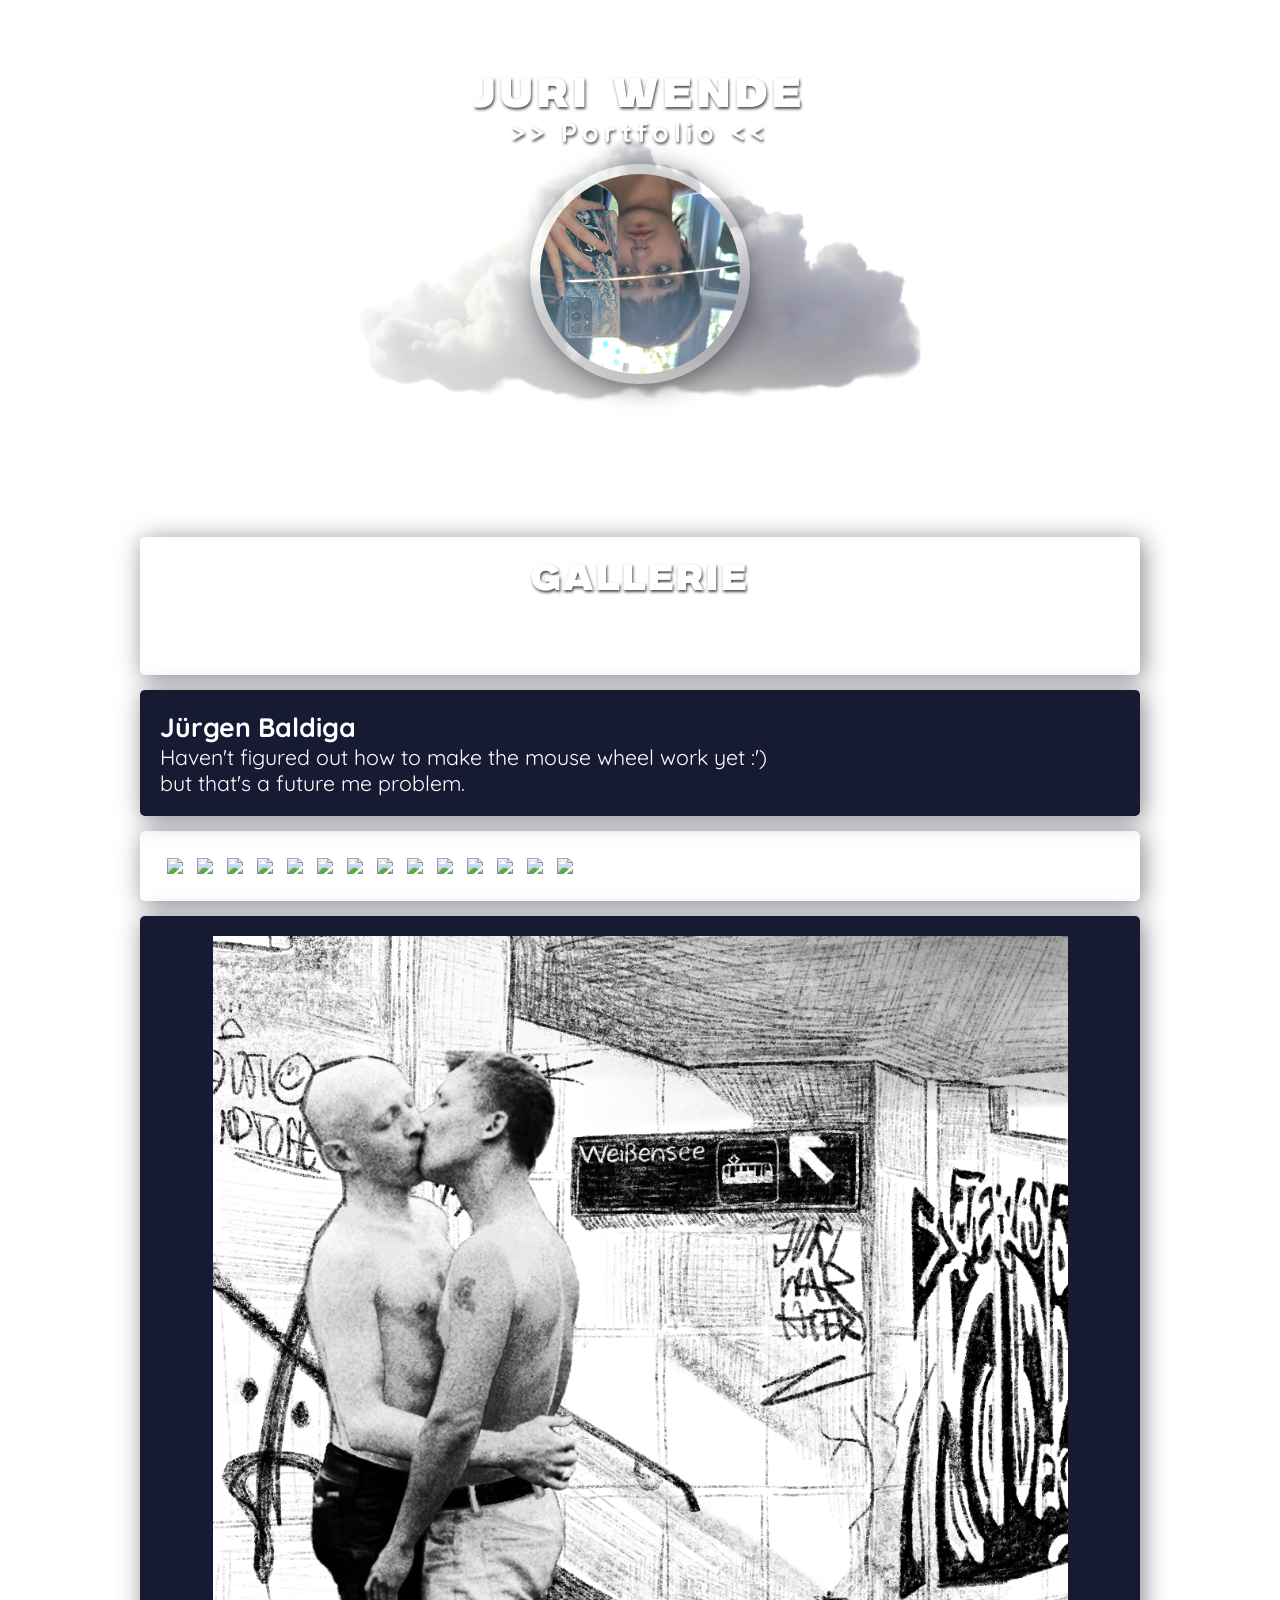
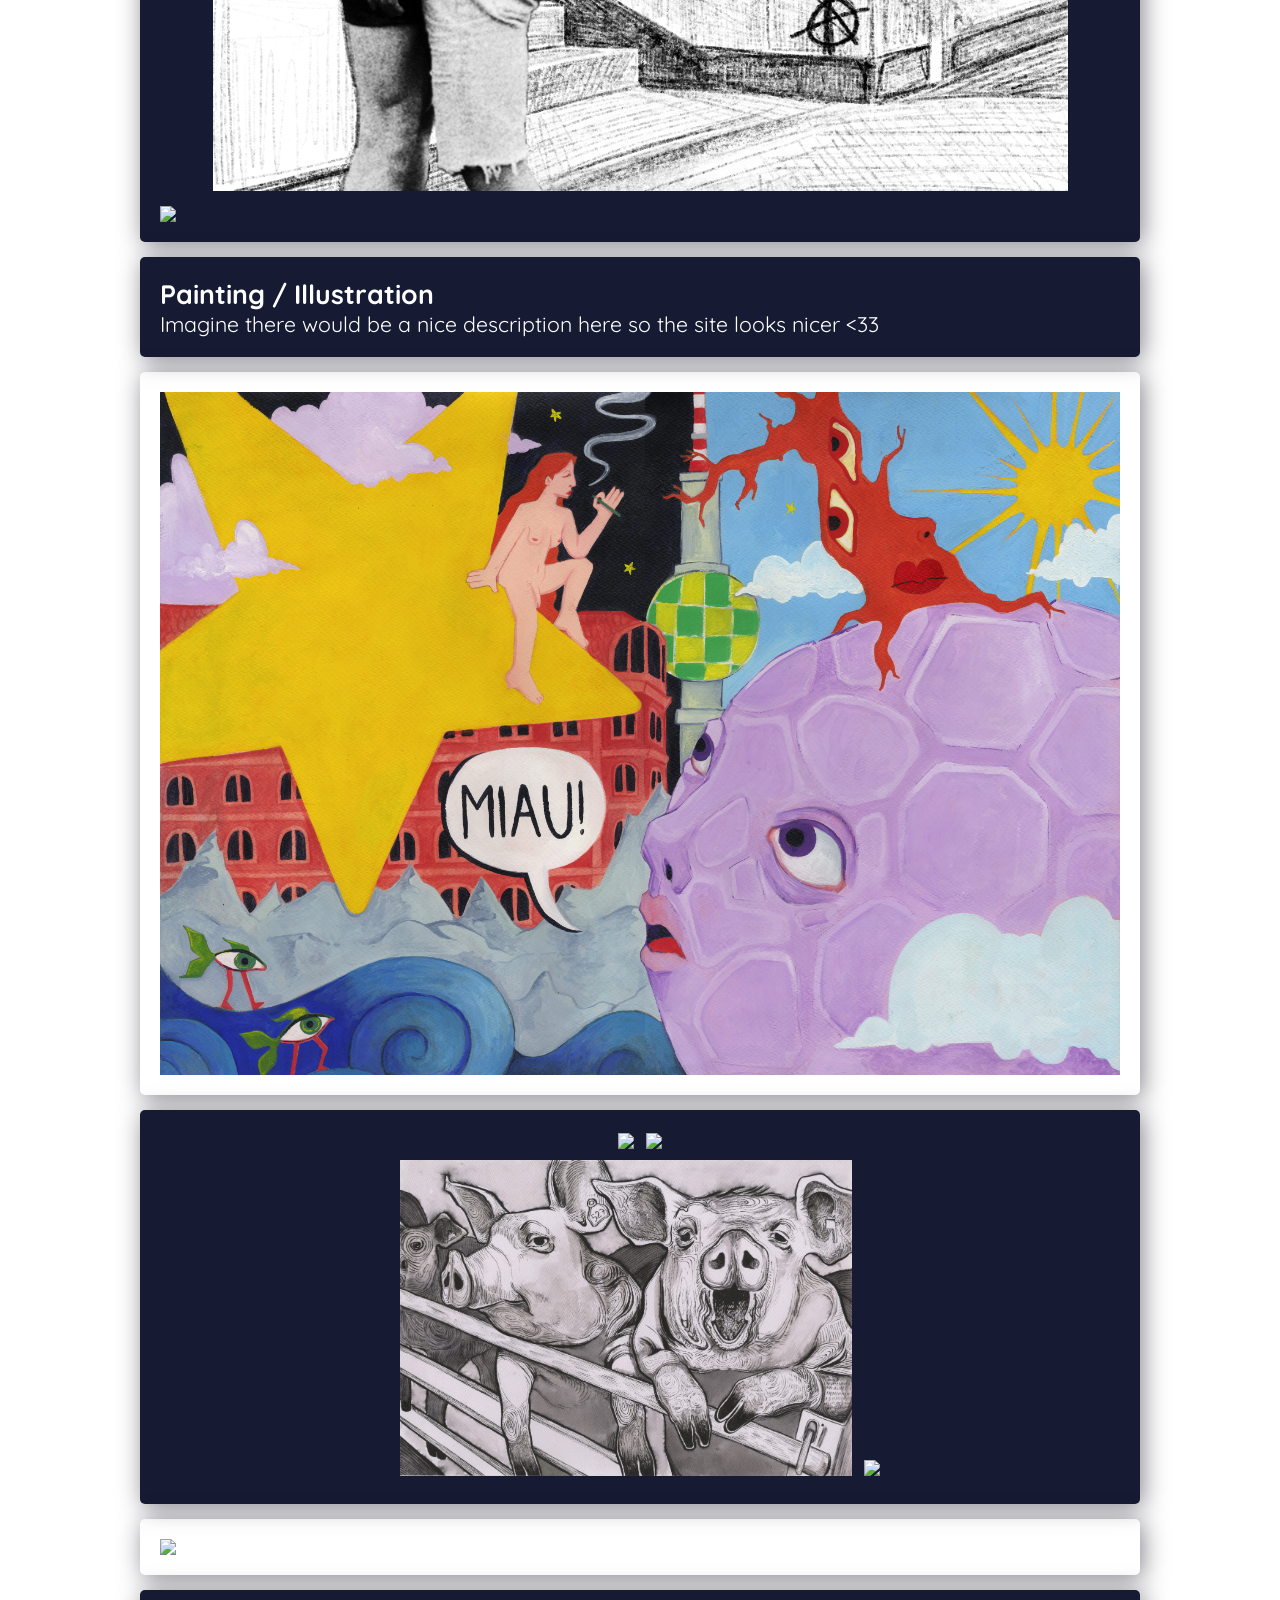
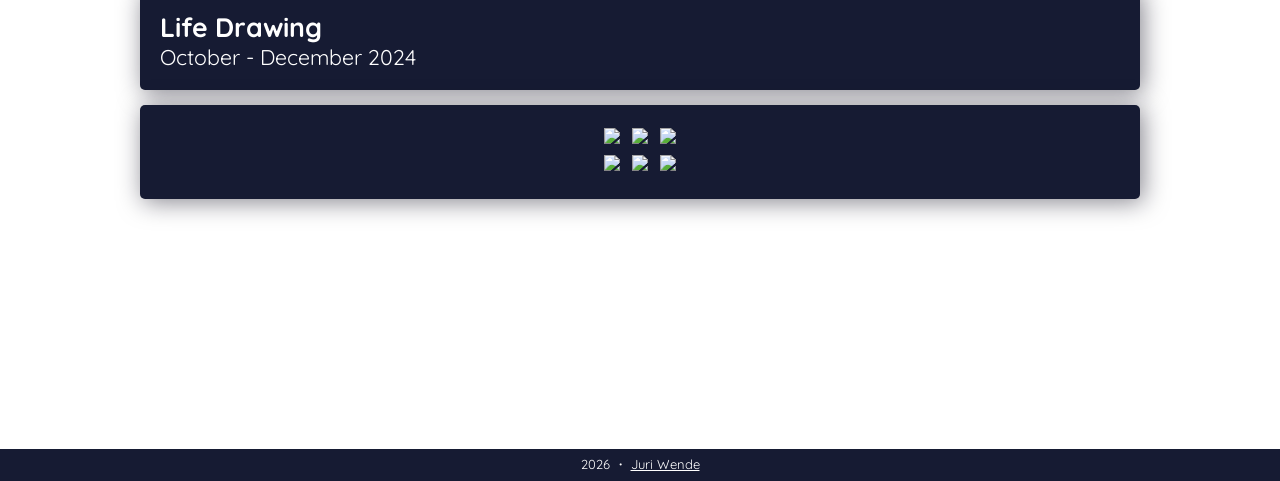
==== gallerie.html @ 5686fc75 "update site" ====
<!DOCTYPE html>
<html lang="en">

<head>
    <meta charset="UTF-8">
    <title>Gallery</title>
    <link rel="stylesheet" type="text/css" href="stylesheet.css">
</head>

<body>
    
    <section class="header">
        <div class="title">
            <h1>JURI WENDE</h1>
            <h2>>> Portfolio <<<h2>
        </div>

        <img class="profile" src="img/profile01.jpg" style="background-color: var(--transparent)">

        <ul class="navbar">
            <li><a href="index.html#about-me">About Me</a></li>
            <li><a href="gallerie.html">Gallery</a></li>
            <li><a href="strudel.html">Strudel</a></li>
            <li><a href="hydra.html">Hydra</a></li>
            <li><a href="kontakt.html">Contact</a></li>
        </ul>
    </section>

    <section class="content" style="background-color: var(--transparent);">
        <h1 style="text-align: center">Gallerie</h1>
        <ul class="navbar" style="border: none;">
            <li><a href="gallerie.html#baldiga">Jürgen Baldiga</a></li>
            <li><a href="gallerie.html#illustration">Painting / Illustration</a></li>
            <li><a href="gallerie.html#akt">Life Drawing</a></li>
        </ul>
    </section>

    <section id="baldiga" class="content">
        <h2>Jürgen Baldiga</h2>
        <p>Haven't figured out how to make the mouse wheel work yet :') <br>but that's a future me problem.</p>
    </section>

    <section class="content" style="background-color: var(--transparent);">
        <div class="gallery-scroll">
            <img class="gallery-item" src="img/art/baldigaZine/01.PNG">
            <img class="gallery-item" src="img/art/baldigaZine/02.PNG">
            <img class="gallery-item" src="img/art/baldigaZine/03.PNG">
            <img class="gallery-item" src="img/art/baldigaZine/04.PNG">
            <img class="gallery-item" src="img/art/baldigaZine/05.PNG">
            <img class="gallery-item" src="img/art/baldigaZine/06.PNG">
            <img class="gallery-item" src="img/art/baldigaZine/07.PNG">
            <img class="gallery-item" src="img/art/baldigaZine/08.PNG">
            <img class="gallery-item" src="img/art/baldigaZine/09.PNG">
            <img class="gallery-item" src="img/art/baldigaZine/10.PNG">
            <img class="gallery-item" src="img/art/baldigaZine/11.PNG">
            <img class="gallery-item" src="img/art/baldigaZine/12.PNG">
            <img class="gallery-item" src="img/art/baldigaZine/13.PNG">
            <img class="gallery-item" src="img/art/baldigaZine/14.PNG">
        </div>
    </section>

    <section class="content">
        <img src="img/art/baldiga/baldigaAnim_squared.gif">
        <img src="img/art/baldiga/baldigaSkizzen.jpg">
    </section>

    <section id="illustration" class="content">
        <h2>Painting / Illustration</h2>
        <p>Imagine there would be a nice description here so the site looks nicer <33</p>
    </section>

    <section class="content" style="background-color: var(--transparent)">
        <img src="img/art/miau.jpg">
    </section>

    <section class="content">
        <div class="img-row">
            <img id="two" src="img/art/shrooms.PNG">
            <img id="two" src="img/art/schweine02.png">
        </div>
        <div class="img-row">
            <img id="two" src="img/art/schweine.jpg">
            <img id="two" src="img/art/buntstifte.jpg">
        </div>
    </section>

    <section class="content" style="background-color: var(--transparent)">
        <img src="img/art/gaypanic01.PNG">
    </section>

    <section id="akt" class="content">
        <h2>Life Drawing</h2>
        <p>October - December 2024</p>
    </section>

    <section class="content">
        <div class="img-row">
            <img id="three" src="img/art/akt/akt01.png">
            <img id="three" src="img/art/akt/akt04.png">
            <img id="three" src="img/art/akt/akt06.png">
        </div>
        <div class="img-row">
            <img id="three" src="img/art/akt/akt05.png">
            <img id="three" src="img/art/akt/akt03.png">
            <img id="three" src="img/art/akt/akt02.png">
        </div>
    </section>

    <section class="footer">
        <p>2026 ・ <a href="kontakt.html">Juri Wende</a></p>
    </section>

</body></html>
---- stylesheet.css ----
/*COLOR THEMES*/
:root {

    --transparent: rgba(255, 255, 255, 0.15);

    --contrast: #ed625d;
    --bright: #d8d0dd;
    --light: #474973;
    --mid: #161b33;
    --dark: #0d0c1d;

    --text: white;

}

/*FONTS*/
@font-face {
  font-family: quicksand;
  src: url(fonts/quicksand-all.ttf);
}
@font-face {
  font-family: milker;
  src: url(fonts/milker.otf);
}

/*GENERAL*/
body {
    background-image: url(img/background.png);
    background-size: cover;
    background-repeat: no-repeat;
    background-attachment: fixed;

    height: 100vh;
    min-height: 100%;

    margin: 0px;
    padding: 0px;
}

/*NAVBAR*/
ul.navbar {
    list-style-type: none;
    display: flex;
    border-bottom: 2px solid white;
    
    margin: 0px auto;
    padding: 0px;
}

ul.navbar>li {
    padding: 0px;
    margin: 0px auto;
}

ul.navbar li>a{
    display: block;
    color: white;
    margin: 5px auto;
    padding: 5px;
    background-color: var(--transparent);
    border-radius: 7px;
    
    text-decoration: none;
    text-indent: none;
}

ul.navbar>li:hover>a{
    color: var(--bright);
}

/*SECTIONS*/
section.header {
    background-image: url(img/clouds/01.png);
    background-size: 666px auto;
    background-repeat: no-repeat;
    background-position: 50% 55%;
    margin: 0px auto;
    padding: 75px 25%;
    text-align: center;
}

/*
div.title {
    border: 2px solid white;
    border-radius: 5px;
    padding: 10px;
}
*/

section.content {
    background-color: var(--mid);
    width: 75%;
    max-width: 1000px;
    margin: 15px auto;
    padding: 20px;
    border-radius: 5px;
    box-shadow: 3px 3px 25px 0px rgba(13,12,29,0.5);
}

section.footer {
    background-color: var(--mid);
    width: 100%;
    margin: 0px auto;
    margin-top: 250px;
    padding: 0px;
    text-align: center;
}

.content>div.paragraph {
    padding: 0 auto;
    padding-top: 35px;
}

/*PROFILE IMG*/
img.profile {
    border-radius: 50%;
    height: 200px;
    width: auto;
    position: relative;
    display: block;
    margin: 15px auto;
    box-shadow: 3px 3px 25px 0px rgba(13,12,29,0.5);
    padding: 10px;
}

/*TYPOGRAPHY*/
.header h1, .header h2 {
    color: white;
    letter-spacing: 5px;
    text-shadow: 1px 2px 3px rgba(13, 12, 29, 0.75);

    margin: 0px;
    padding: 0px;
}

.header h1 {
    font-family: milker;
    font-size: 42px;
    font-weight: 500;
}

.content h1, .content h1 a {
    font-family: milker;
    color: white;
    font-size: 37px;
    text-shadow: 1px 2px 3px rgba(13, 12, 29, 0.75);
    letter-spacing: 3px;

    margin: 0px;
    padding: 0px;
}
.content>h1, .content h1 a {
    border-bottom: 2px solid white;
    padding: 5px 0px;
    margin: 0px 0px 5px 0px;
    font-weight: 500;
}

.footer>p {
    color: white;
    padding: 7px;
    font-size: small;
}

.footer>p>a {
    color: white;
}
.footer>p>a:hover {
    color: var(--bright);
}


p, div, h2, h3, h4, h5, h6, li {
    font-family: quicksand;
    color: var(--text);

    margin: 0px;
    padding: 0px;
}
p, div, ul li, ul li a, table {
    font-weight: 400;
    font-size: 16pt;
}
h2 {
    font-weight: 900;
    font-size: 20pt;
}

/*TABLES*/
table {
    width: 100%;
    margin: 0px;
    padding: 0px;
}
th {
    background-color: var(--dark);
    border: 2px solid var(--light);
    border-radius: 5px;
    color: white;
    text-align: left;
    padding: 5px;
    margin: 0px;
}
td {
    background-color: var(--light);
    border-radius: 5px;
    text-align: left;
    padding: 5px;
    margin: 0px;
}

/*LISTS*/
ul {
    list-style-type: "・";
    padding: 0px 0px 0px 10px;
    margin: 0px 0px 0px 0px;
}
ul li {
    text-indent: 0px;
}
ul li a {
    color: var(--bright);
}
ul li a:hover {
    color: var(--light);
}

/*GALLERY MENU*/
div.gallery-menu {
    position: relative;
    text-align: center;
    display: grid;
}
div.gallery-menu>a>img {
    width: 100vw;
    max-height: 100px;
    object-fit: cover;
    margin: 5px auto;
    padding: 0px;
    border-radius: 2px;
    filter: brightness(65%);
    box-shadow: 1px 3px 5px 0px rgba(13,12,29,0.25);
}

div.gallery-menu>a>img:hover {
    filter: brightness(90%);
}

div.menu-title * {
    font-size: 30px;
    position: absolute;
    top: 50%;
    left: 50%;
    transform: translate(-50%, -50%);
    white-space: nowrap;
}

/*IMAGES*/
img {
    max-width: 100%;
    max-height: 95vh;
    display: block;
    margin: 0px auto;
}
img+img {
    margin-top: 15px;
}

/*GALLERY*/
.gallery-scroll {
    display: flex;
    flex-wrap: nowrap;
    align-items: center;
    margin: 0;
    padding: 0;
    scroll-snap-type: x mandatory;
    overflow-x: scroll;
    justify-content: left;
}

.gallery-item {
    scroll-snap-align: center;
    max-height: 75vh;
    max-width: 100%;
    padding: 7px;
    margin: 0;
}

/*IMAGE-ROW*/
.img-row {
    max-width: 100%;
    text-align: center;
}
.img-row img#two {
    display: inline;
    width: 47%;
    height: auto;
    margin: 0px auto;
    padding: 3px;
}
.img-row img#three {
    display: inline;
    width: 31%;
    height: auto;
    margin: 0px auto;
    padding: 3px;
}
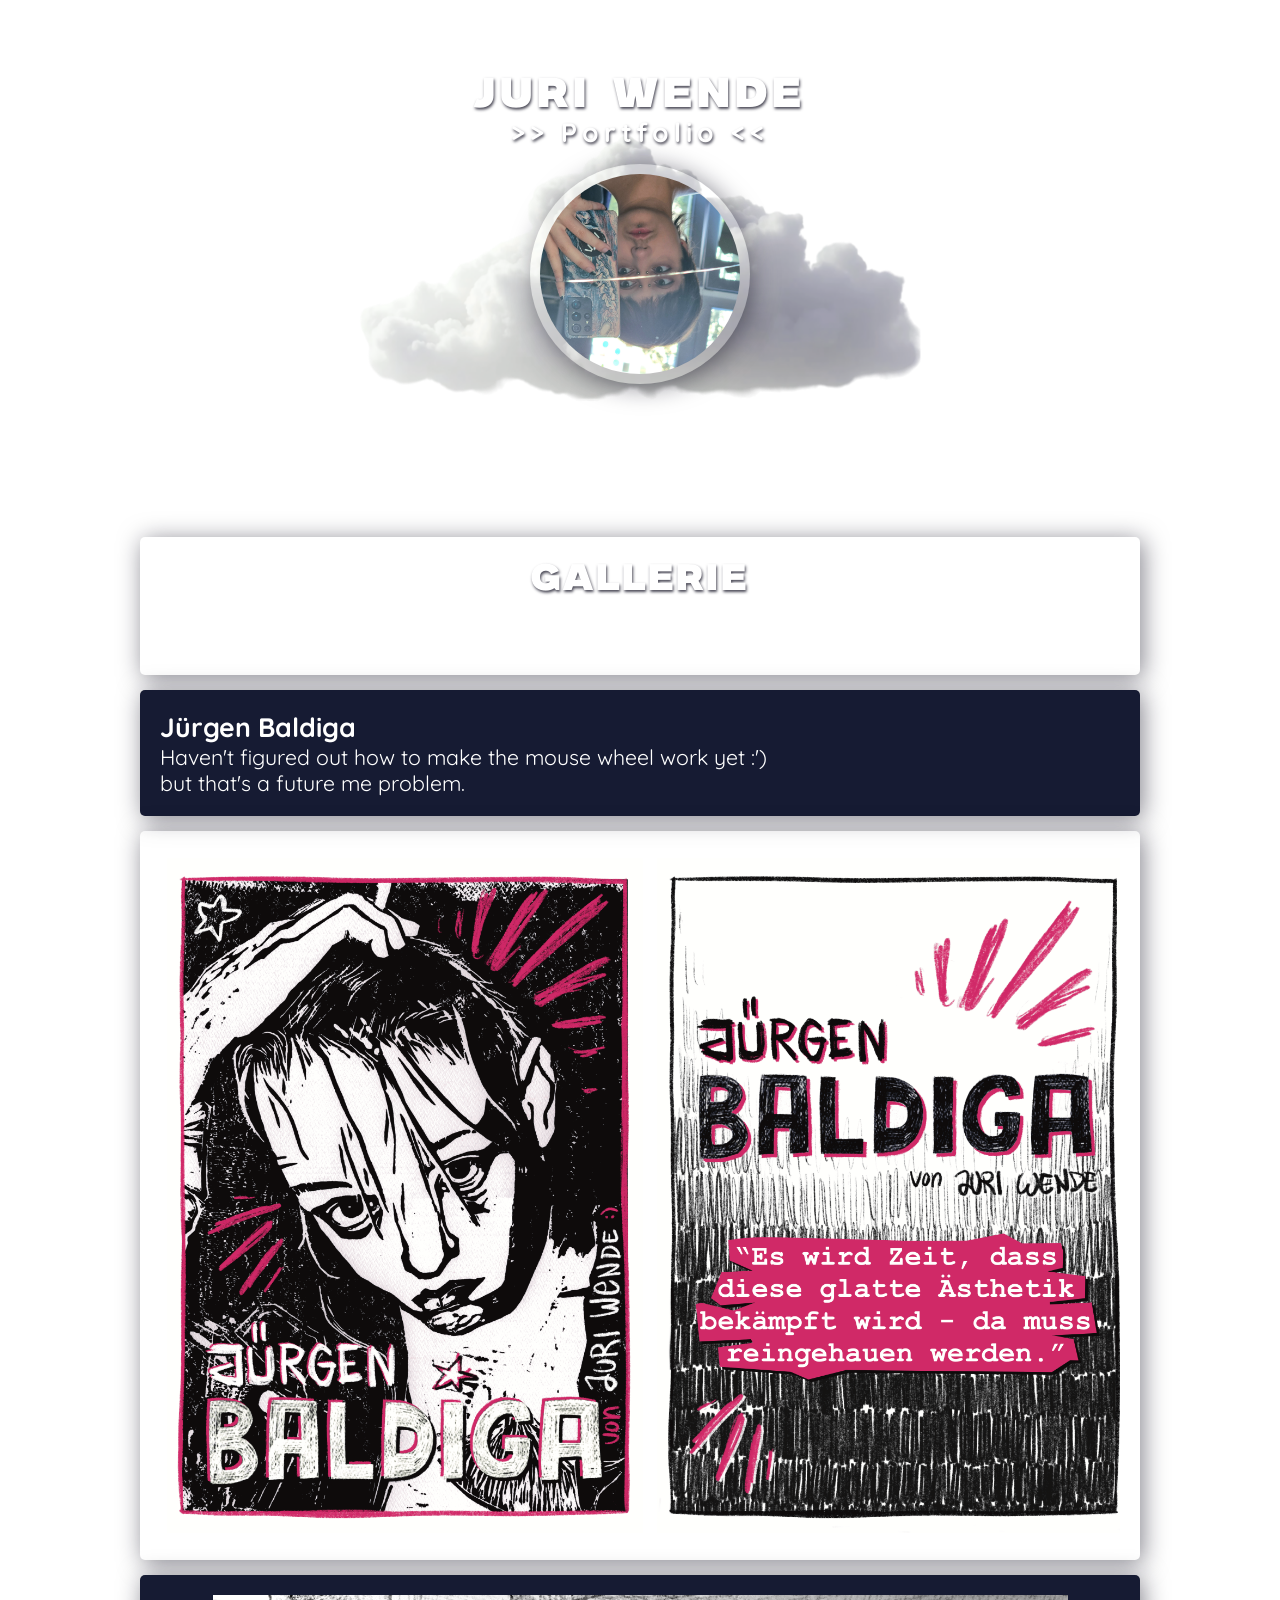
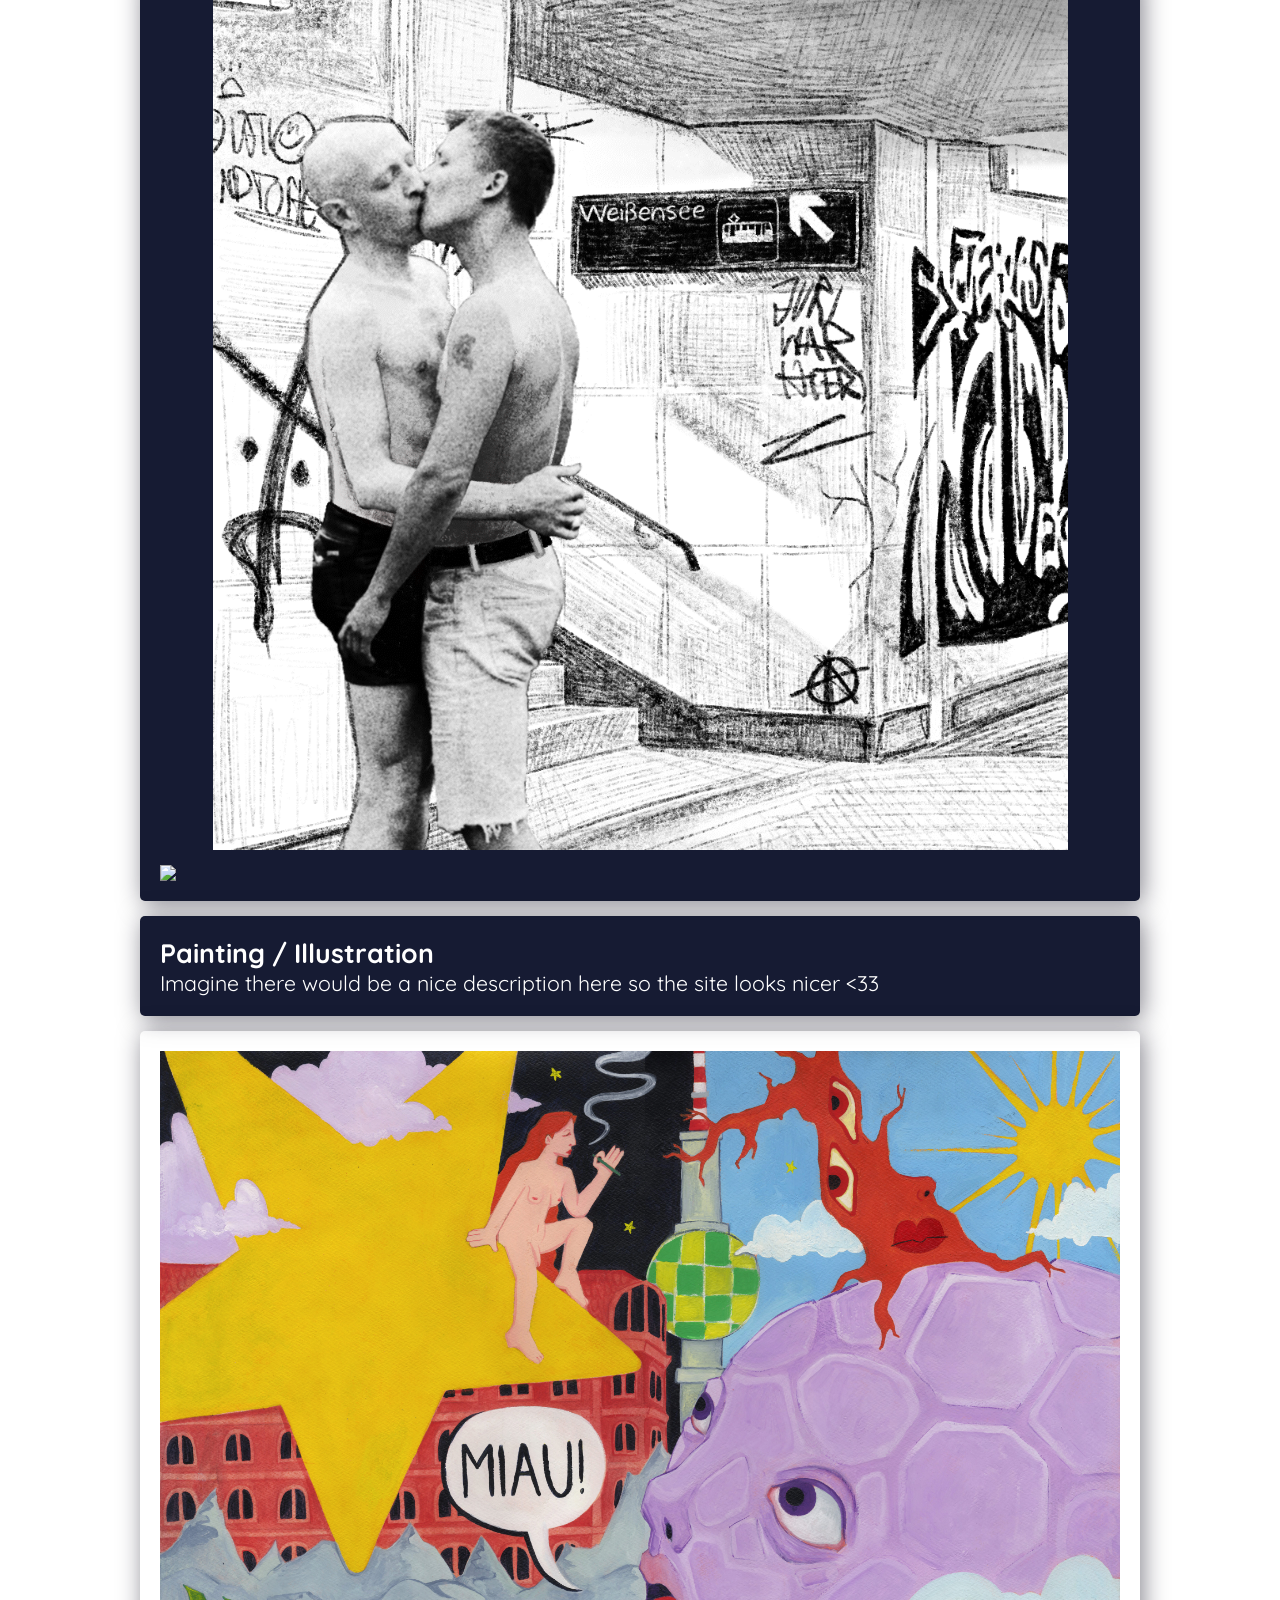
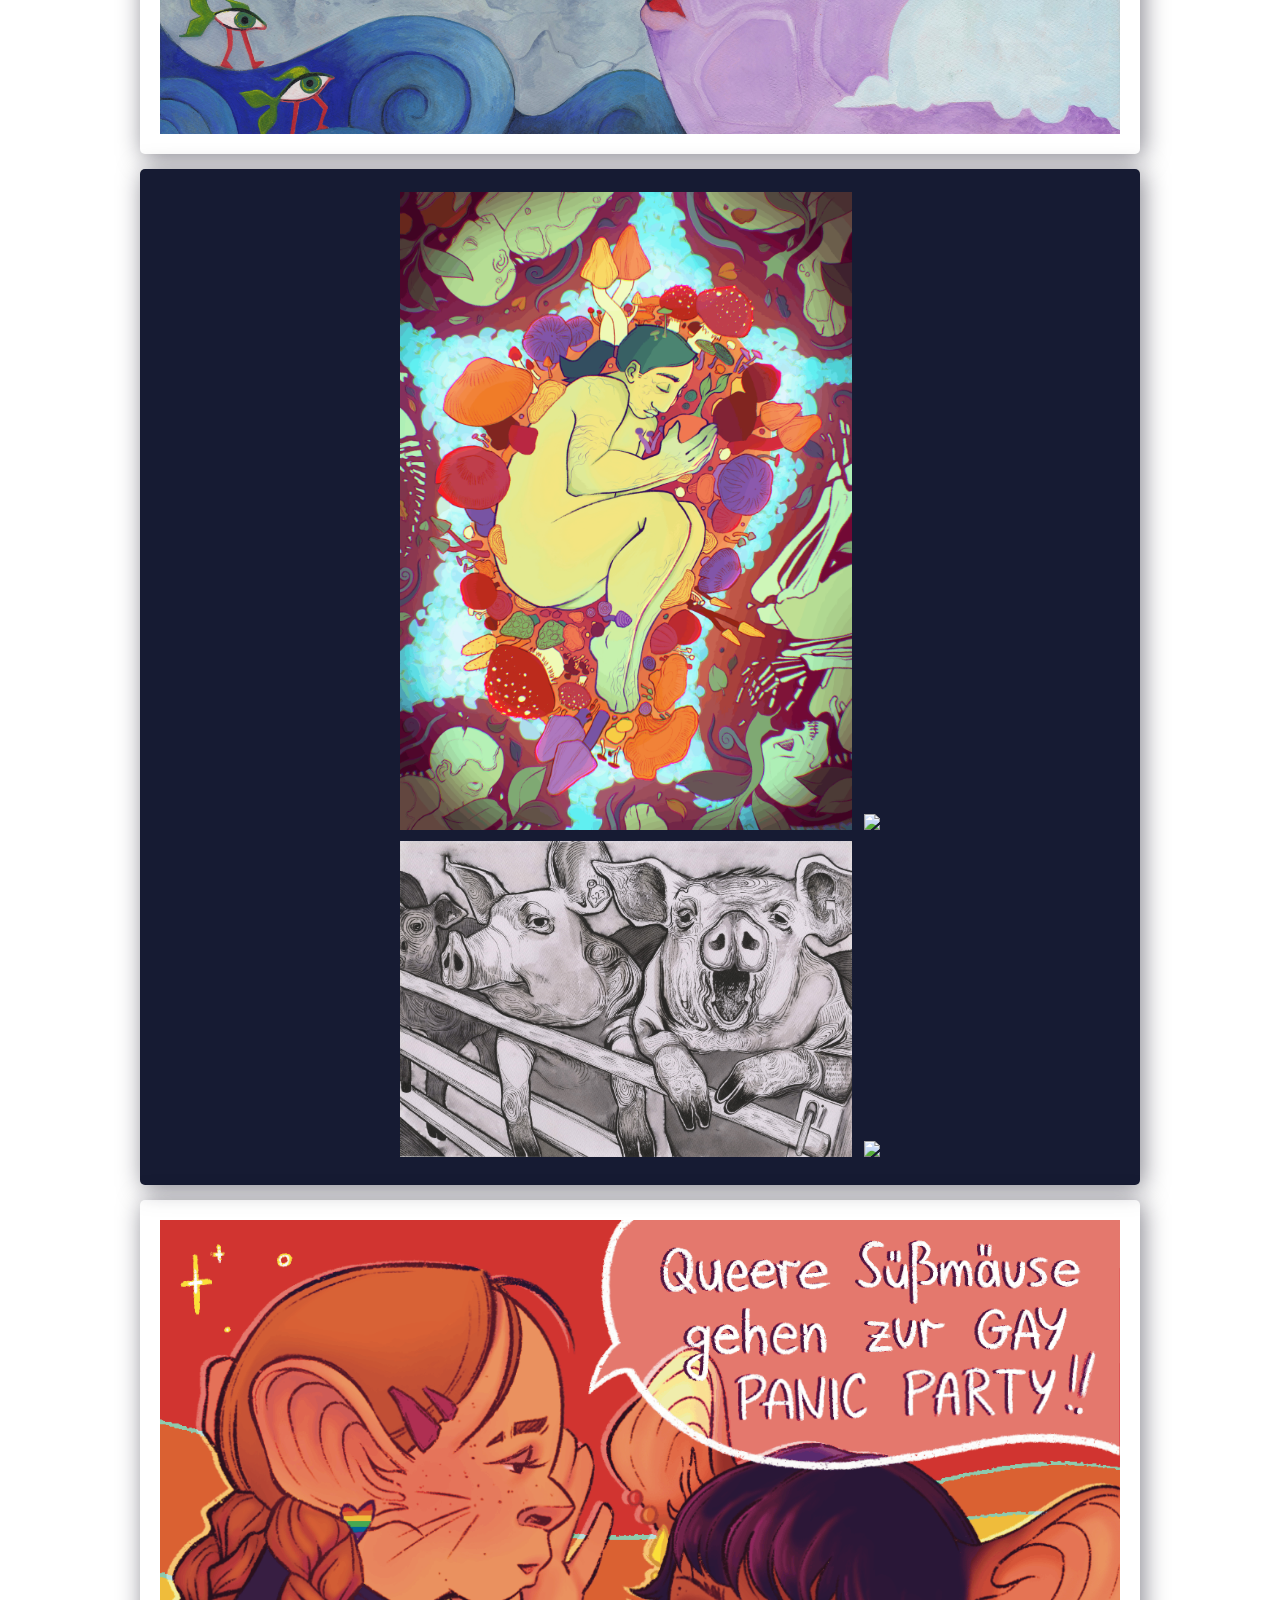
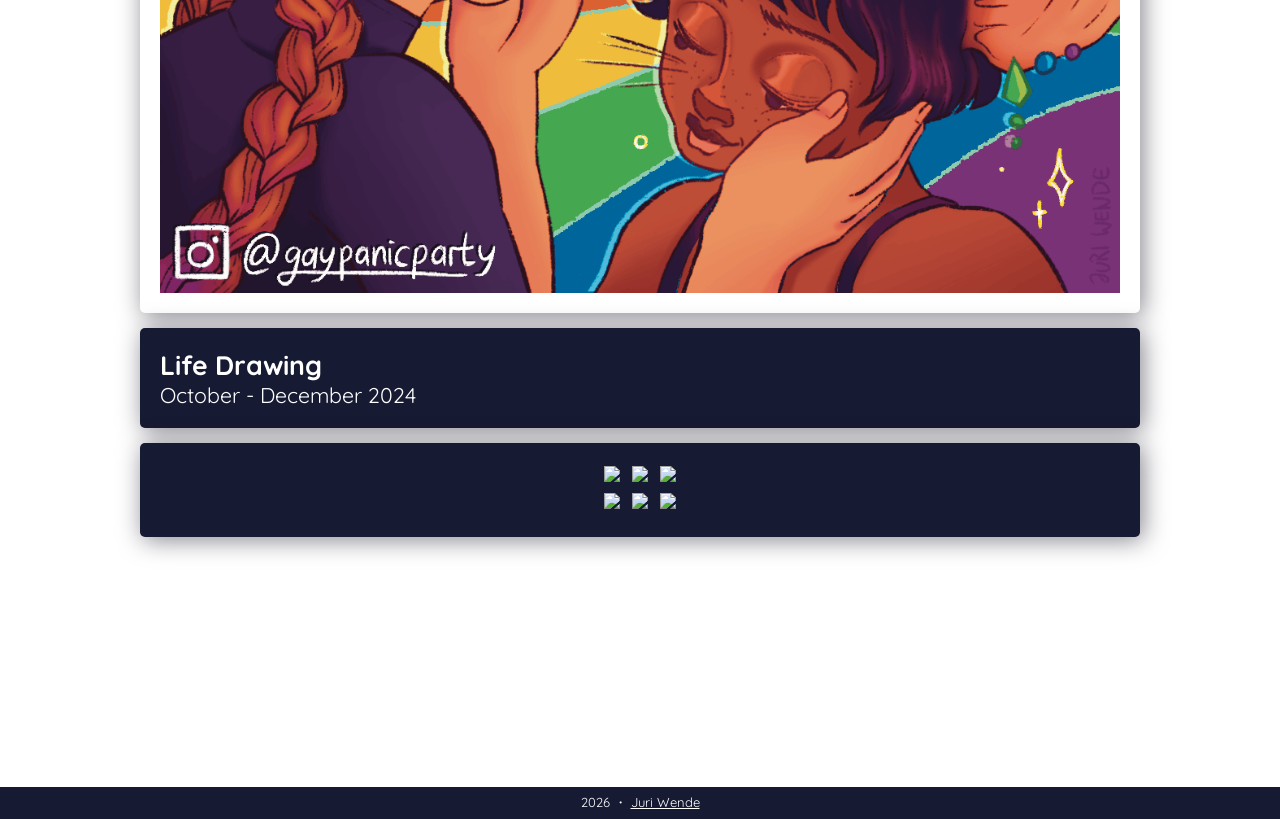
==== commit f184c38b: "chane .PNG to .png" ====
--- a/gallerie.html
+++ b/gallerie.html
@@ -42,20 +42,20 @@
 
     <section class="content" style="background-color: var(--transparent);">
         <div class="gallery-scroll">
-            <img class="gallery-item" src="img/art/baldigaZine/01.PNG">
-            <img class="gallery-item" src="img/art/baldigaZine/02.PNG">
-            <img class="gallery-item" src="img/art/baldigaZine/03.PNG">
-            <img class="gallery-item" src="img/art/baldigaZine/04.PNG">
-            <img class="gallery-item" src="img/art/baldigaZine/05.PNG">
-            <img class="gallery-item" src="img/art/baldigaZine/06.PNG">
-            <img class="gallery-item" src="img/art/baldigaZine/07.PNG">
-            <img class="gallery-item" src="img/art/baldigaZine/08.PNG">
-            <img class="gallery-item" src="img/art/baldigaZine/09.PNG">
-            <img class="gallery-item" src="img/art/baldigaZine/10.PNG">
-            <img class="gallery-item" src="img/art/baldigaZine/11.PNG">
-            <img class="gallery-item" src="img/art/baldigaZine/12.PNG">
-            <img class="gallery-item" src="img/art/baldigaZine/13.PNG">
-            <img class="gallery-item" src="img/art/baldigaZine/14.PNG">
+            <img class="gallery-item" src="img/art/baldigaZine/01.png">
+            <img class="gallery-item" src="img/art/baldigaZine/02.png">
+            <img class="gallery-item" src="img/art/baldigaZine/03.png">
+            <img class="gallery-item" src="img/art/baldigaZine/04.png">
+            <img class="gallery-item" src="img/art/baldigaZine/05.png">
+            <img class="gallery-item" src="img/art/baldigaZine/06.png">
+            <img class="gallery-item" src="img/art/baldigaZine/07.png">
+            <img class="gallery-item" src="img/art/baldigaZine/08.png">
+            <img class="gallery-item" src="img/art/baldigaZine/09.png">
+            <img class="gallery-item" src="img/art/baldigaZine/10.png">
+            <img class="gallery-item" src="img/art/baldigaZine/11.png">
+            <img class="gallery-item" src="img/art/baldigaZine/12.png">
+            <img class="gallery-item" src="img/art/baldigaZine/13.png">
+            <img class="gallery-item" src="img/art/baldigaZine/14.png">
         </div>
     </section>
 
@@ -75,7 +75,7 @@
 
     <section class="content">
         <div class="img-row">
-            <img id="two" src="img/art/shrooms.PNG">
+            <img id="two" src="img/art/shrooms.png">
             <img id="two" src="img/art/schweine02.png">
         </div>
         <div class="img-row">
@@ -85,7 +85,7 @@
     </section>
 
     <section class="content" style="background-color: var(--transparent)">
-        <img src="img/art/gaypanic01.PNG">
+        <img src="img/art/gaypanic01.png">
     </section>
 
     <section id="akt" class="content">
@@ -110,4 +110,4 @@
         <p>2026 ・ <a href="kontakt.html">Juri Wende</a></p>
     </section>
 
-</body></html>+</body></html>
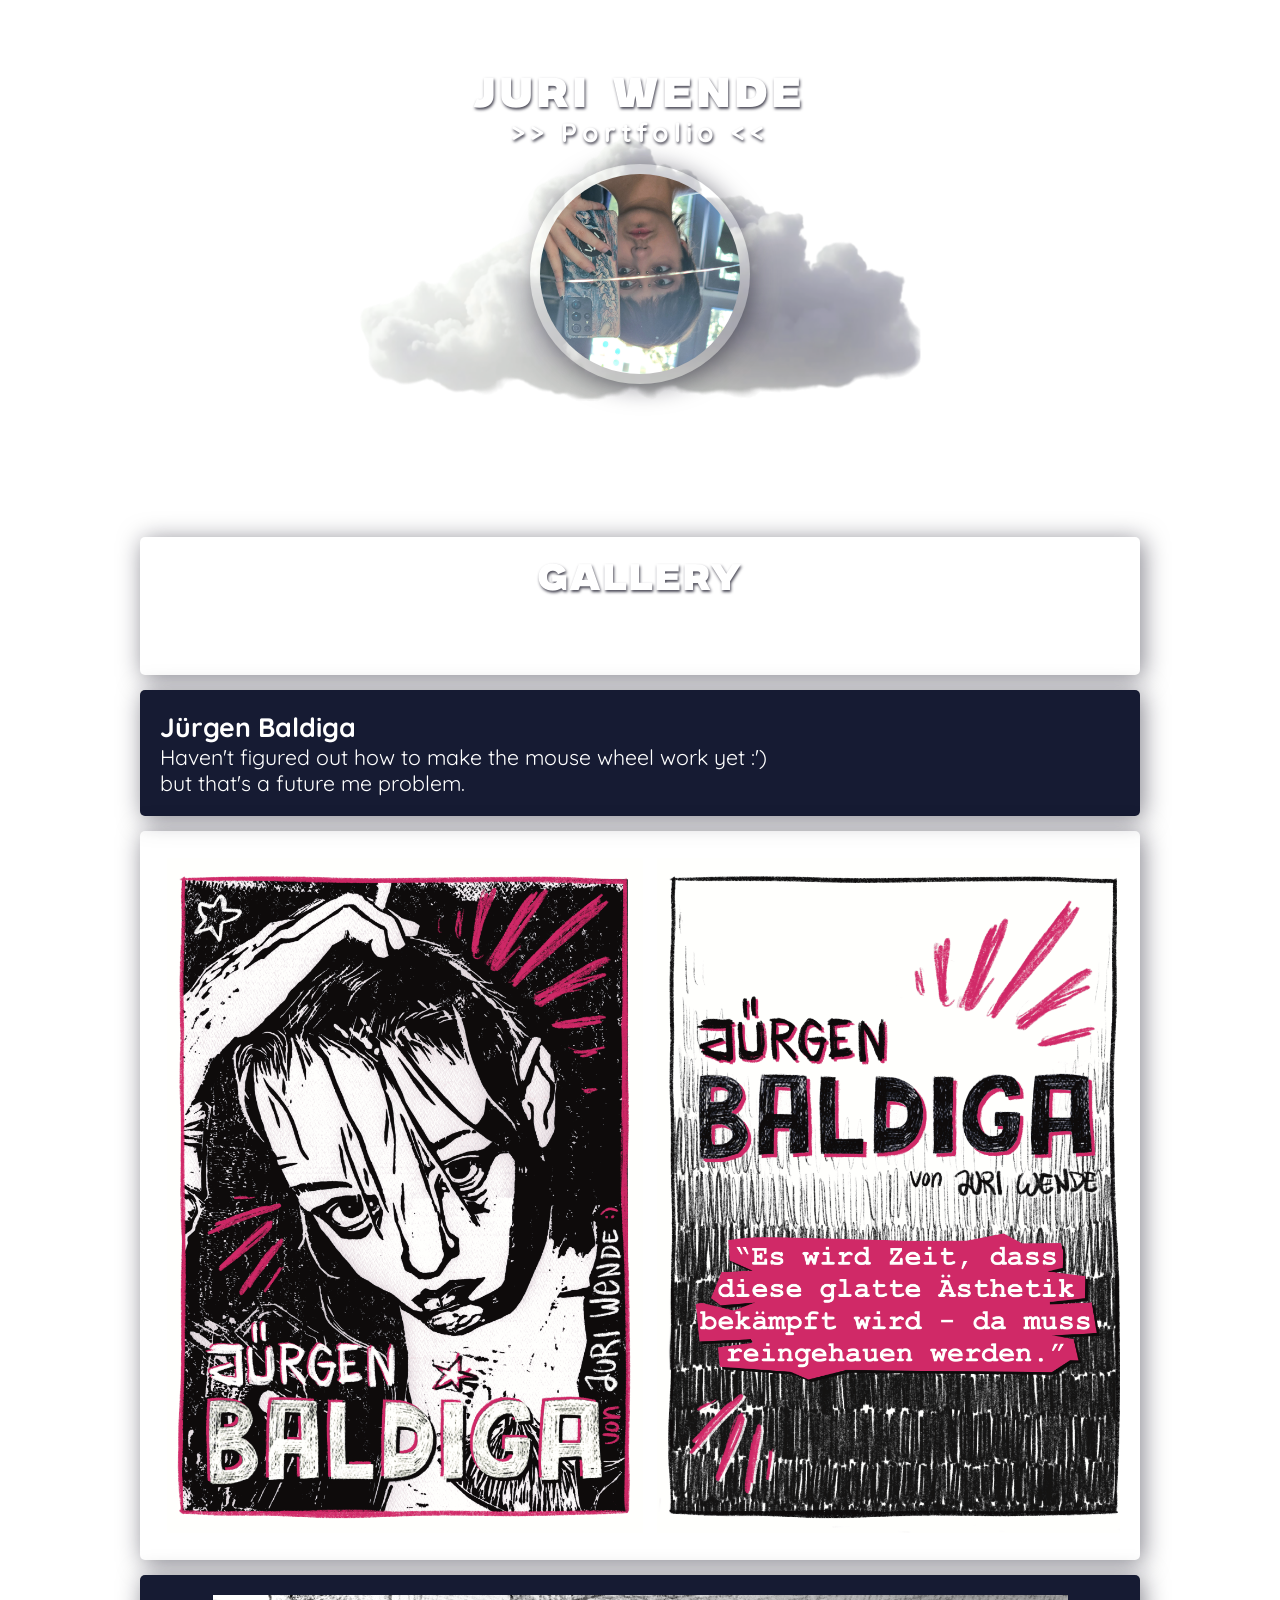
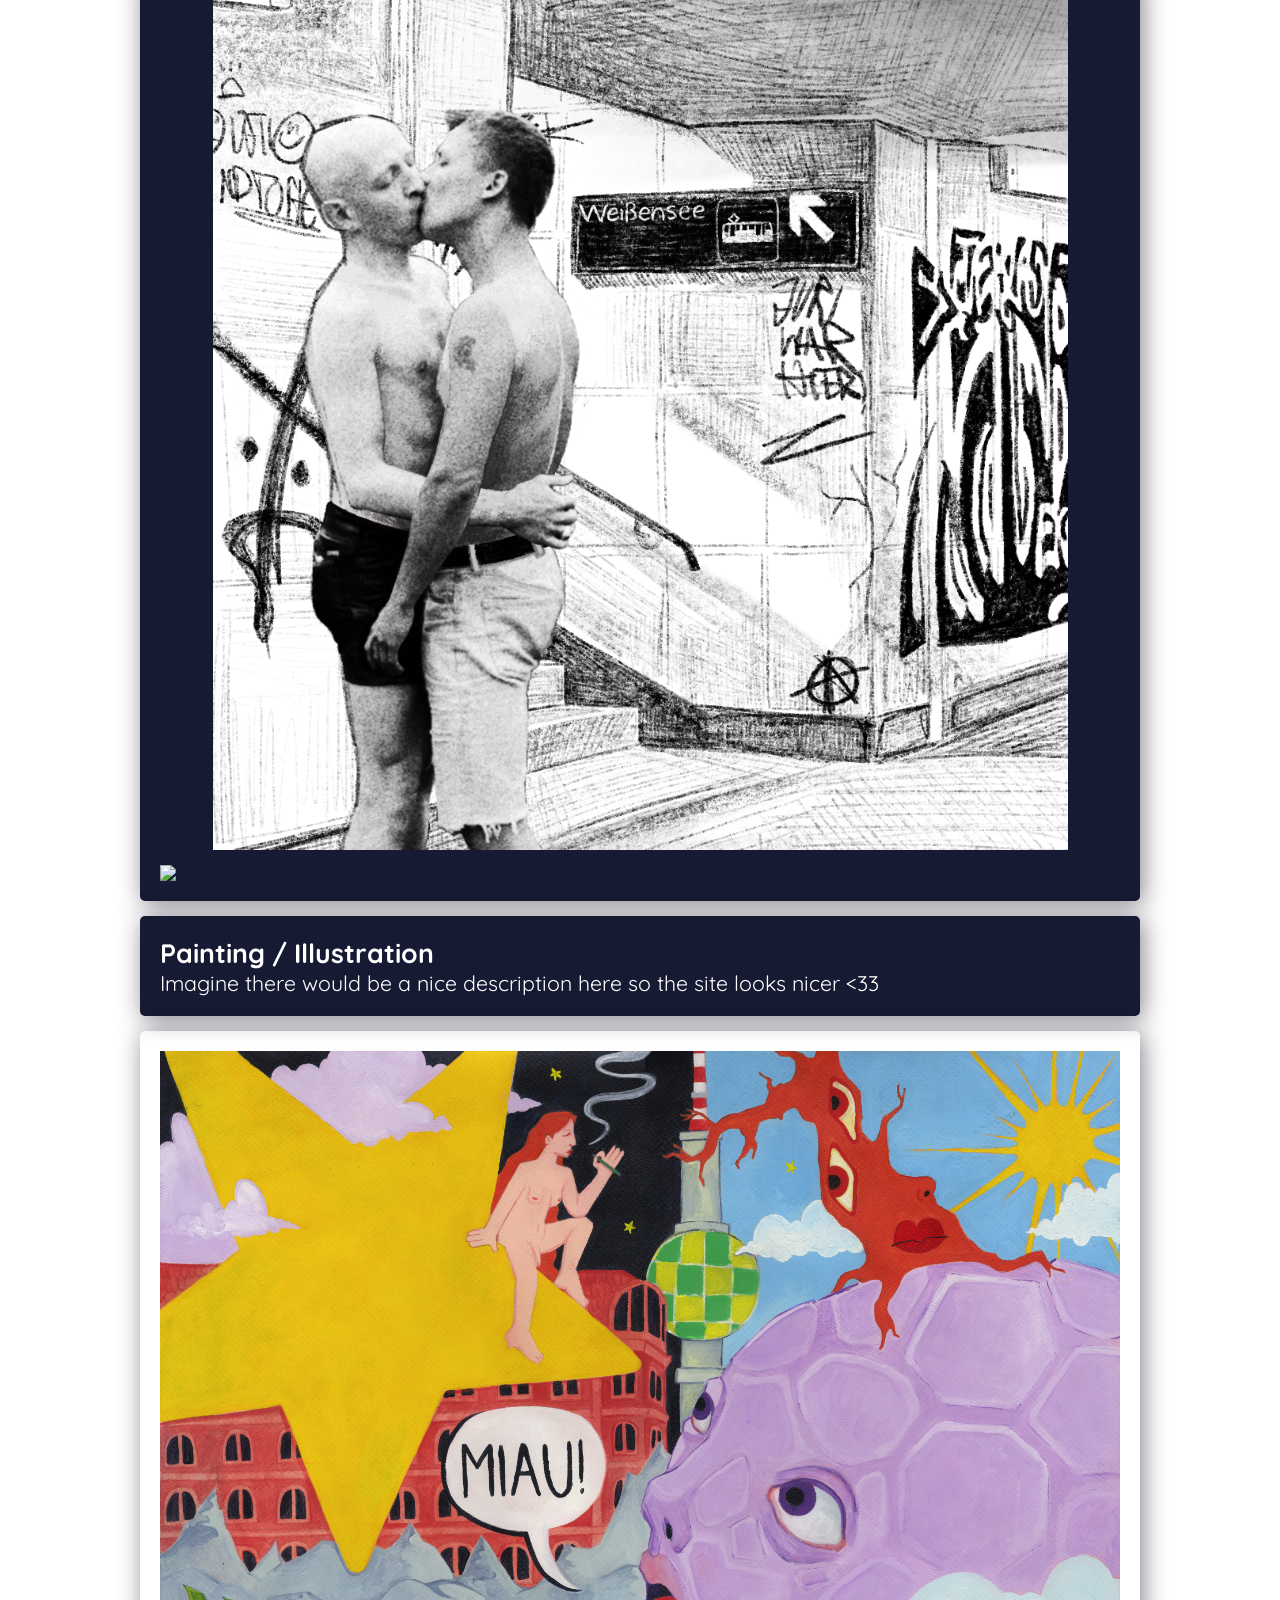
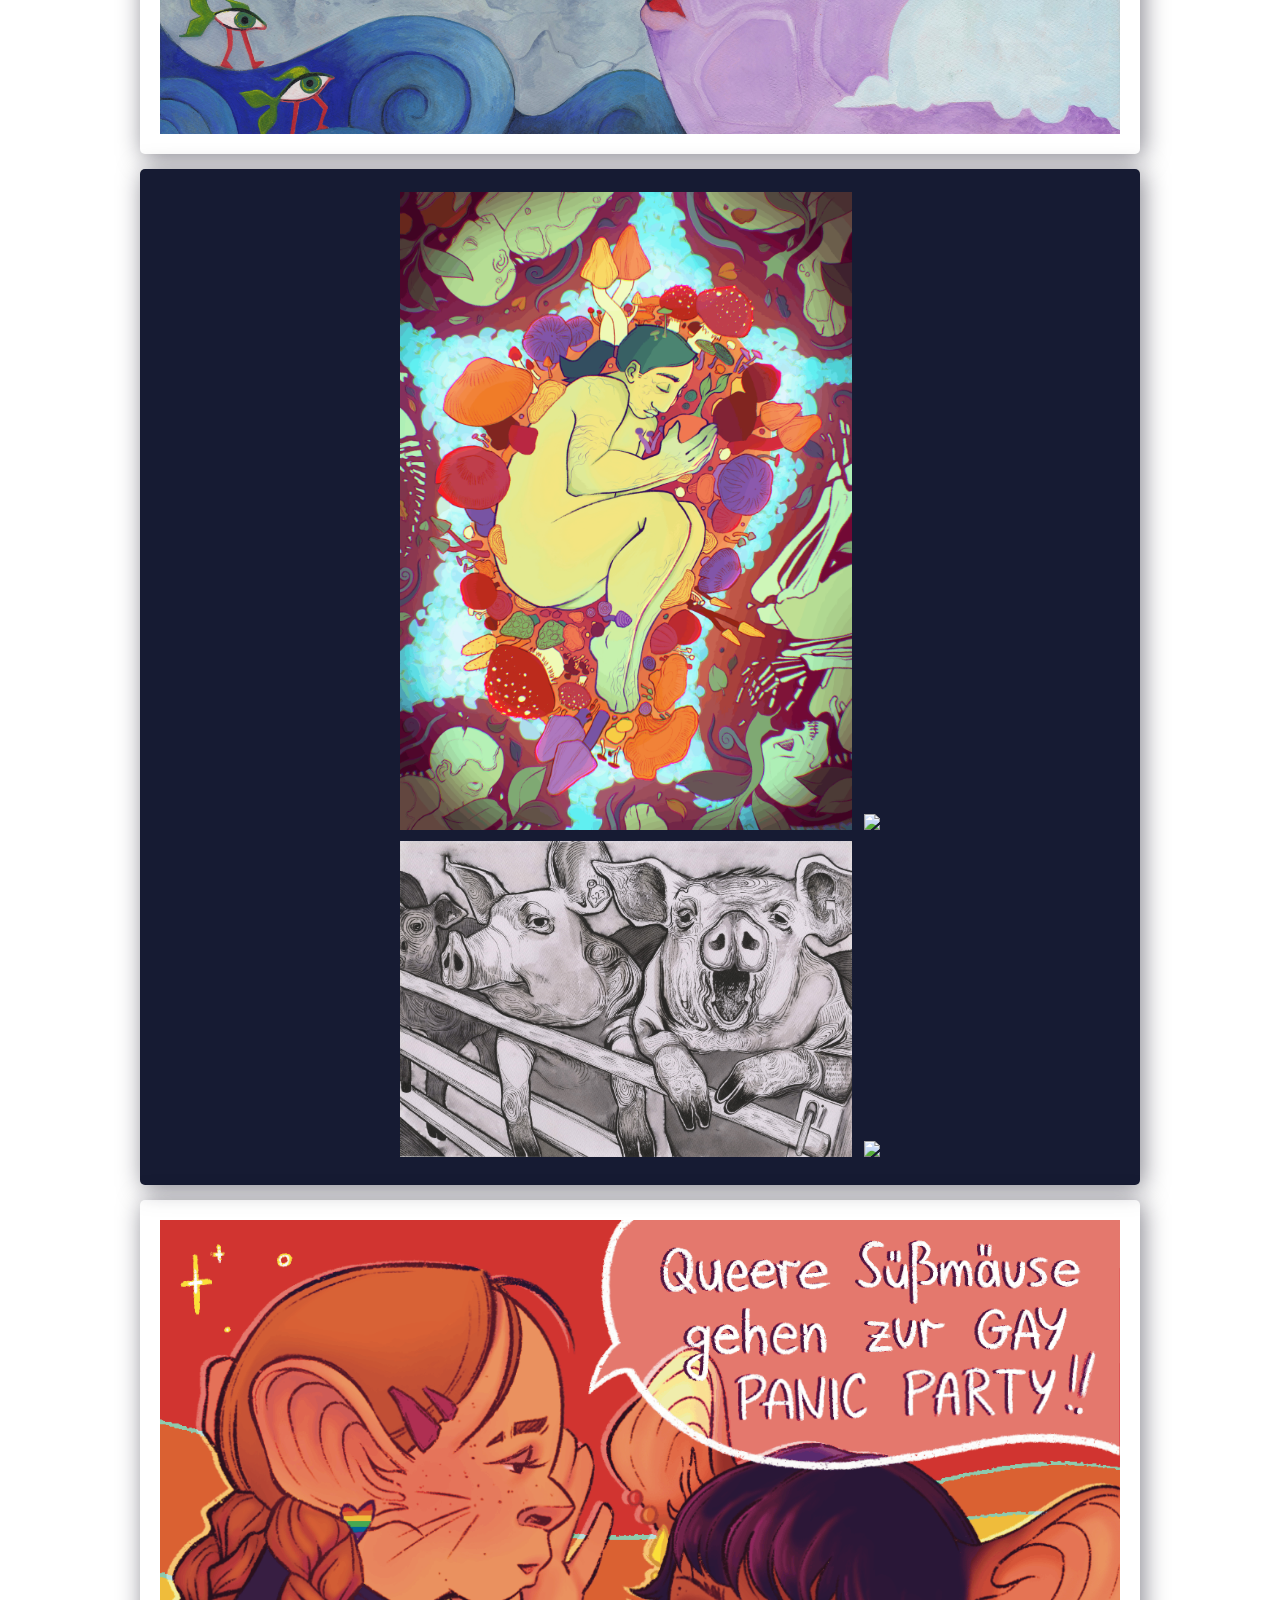
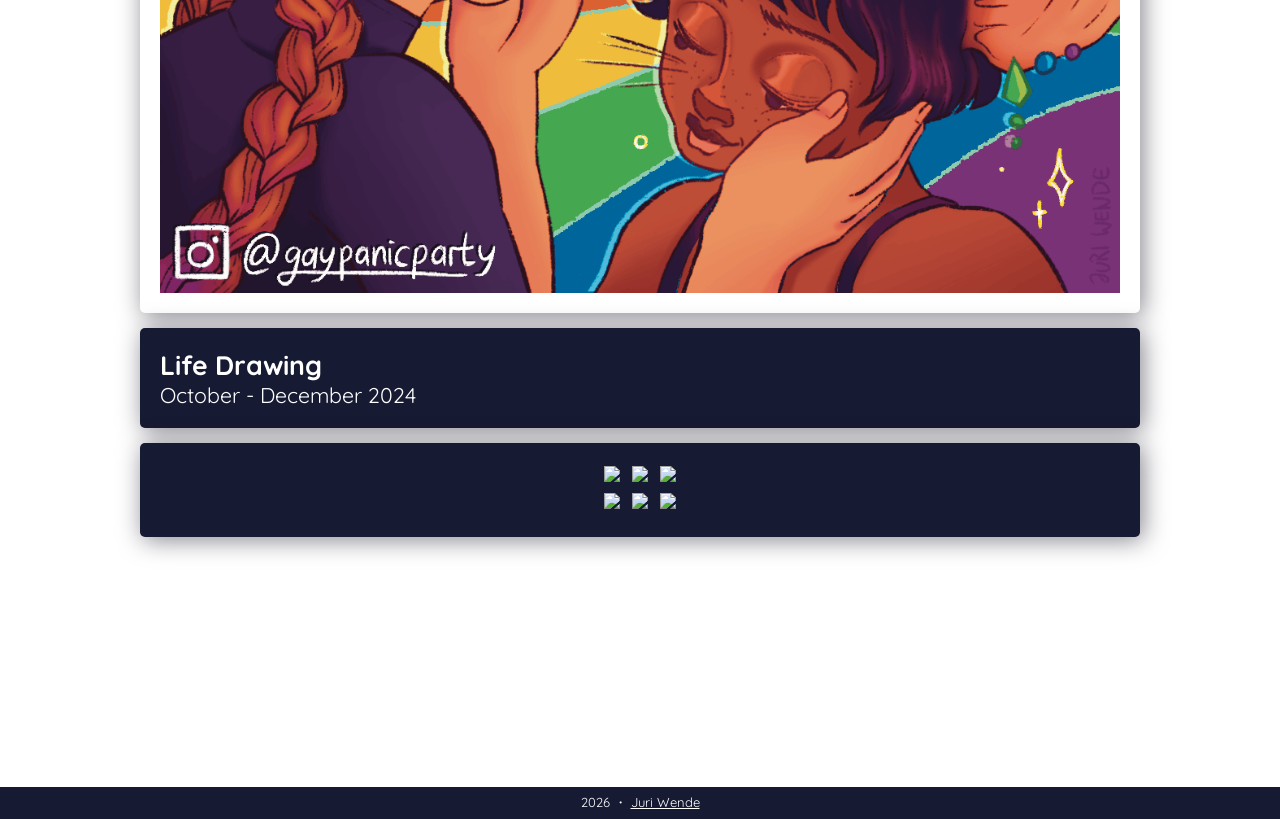
==== commit 762aa3c3: "Update gallerie.html gallerie -> gallery" ====
--- a/gallerie.html
+++ b/gallerie.html
@@ -27,7 +27,7 @@
     </section>
 
     <section class="content" style="background-color: var(--transparent);">
-        <h1 style="text-align: center">Gallerie</h1>
+        <h1 style="text-align: center">Gallery</h1>
         <ul class="navbar" style="border: none;">
             <li><a href="gallerie.html#baldiga">Jürgen Baldiga</a></li>
             <li><a href="gallerie.html#illustration">Painting / Illustration</a></li>
